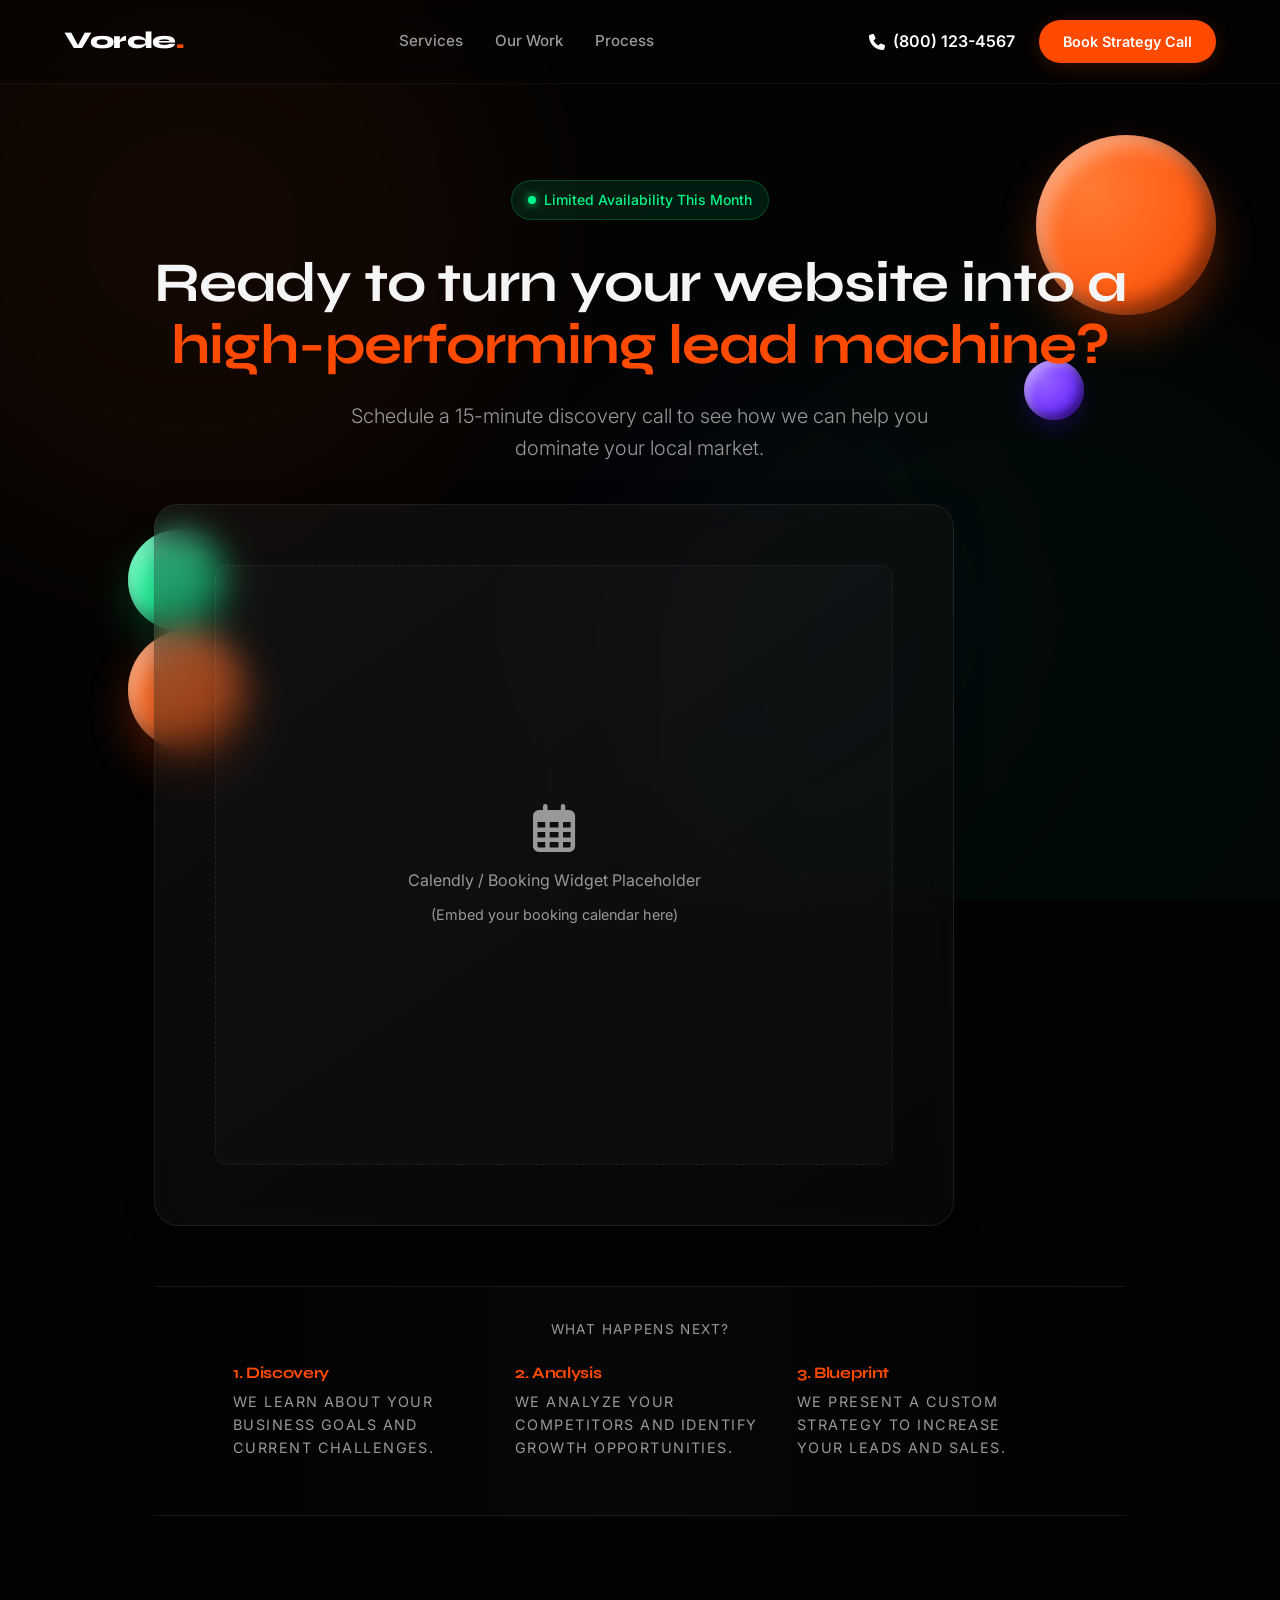
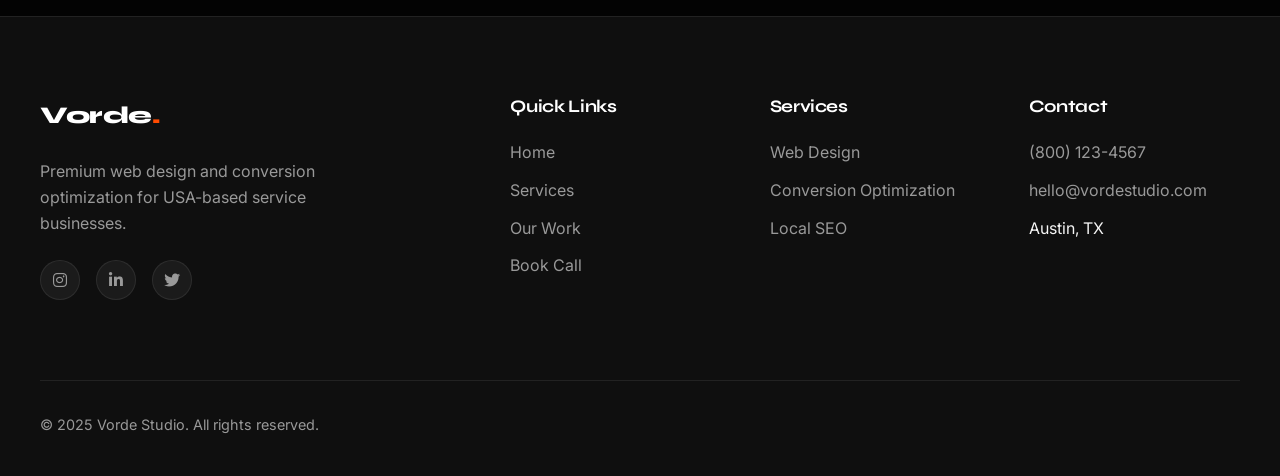
==== book-call.html @ c7ee4347 "Initial commit: Multi-page premium agency website" ====
<!DOCTYPE html>
<html lang="en" class="scroll-smooth">
<head>
    <meta charset="UTF-8" />
    <meta name="viewport" content="width=device-width, initial-scale=1.0" />
    <title>Book a Strategy Call | Vorde Studio</title>
    <!-- Premium Typography -->
    <link rel="preconnect" href="https://fonts.googleapis.com">
    <link rel="preconnect" href="https://fonts.gstatic.com" crossorigin>
    <link href="https://fonts.googleapis.com/css2?family=Inter:wght@300;400;500;600&family=Syne:wght@500;600;700;800&display=swap" rel="stylesheet">
    <!-- Font Awesome -->
    <link rel="stylesheet" href="https://cdnjs.cloudflare.com/ajax/libs/font-awesome/6.4.0/css/all.min.css">
    <link rel="stylesheet" href="style.css">
    <style>
        .booking-container {
            padding: 180px 24px 100px;
            min-height: 100vh;
            display: flex;
            flex-direction: column;
            align-items: center;
        }
        .booking-card {
            width: 100%;
            max-width: 800px;
            padding: 60px;
            margin-top: 40px;
        }
        .calendar-placeholder {
            width: 100%;
            height: 600px;
            background: rgba(255,255,255,0.02);
            border: 1px dashed var(--border);
            border-radius: 12px;
            display: flex;
            flex-direction: column;
            align-items: center;
            justify-content: center;
            color: var(--text-muted);
        }
    </style>
</head>
<body>

    <!-- GLOBAL ANIMATED GRADIENT BACKGROUND -->
    <div class="bg-gradients">
        <div class="gradient-blob blob-1"></div>
        <div class="gradient-blob blob-2"></div>
        <div class="gradient-blob blob-3"></div>
    </div>

    <!-- ================= HEADER ================= -->
    <header id="header">
        <div class="container nav-container">
            <a href="index.html" class="logo">Vorde<span>.</span></a>
            
            <nav class="nav-links">
                <a href="services.html">Services</a>
                <a href="work.html">Our Work</a>
                <a href="index.html#process">Process</a>
            </nav>

            <div class="nav-actions">
                <a href="tel:8001234567" class="phone-link">
                    <i class="fas fa-phone"></i>
                    (800) 123-4567
                </a>
                <a href="book-call.html" class="btn btn-primary nav-btn">Book Strategy Call</a>
            </div>
        </div>
    </header>

    <main class="booking-container">
        <!-- 3D FLOATING ORBS (Added more as requested) -->
        <div class="orb orb-1"></div>
        <div class="orb orb-2"></div>
        <div class="orb orb-3"></div>
        <div class="orb orb-1" style="top: 70%; left: 10%; width: 120px; height: 120px; animation-delay: -2s;"></div>

        <div class="container" style="text-align: center;">
            <div class="reveal">
                <div class="badge">
                    <div class="badge-dot"></div>
                    Limited Availability This Month
                </div>
            </div>
            
            <h1 class="heading-lg reveal" style="transition-delay: 0.1s;">
                Ready to turn your website into a <br>
                <span class="text-accent">high-performing lead machine?</span>
            </h1>
            
            <p class="subtitle reveal" style="transition-delay: 0.2s; margin: 0 auto;">
                Schedule a 15-minute discovery call to see how we can help you dominate your local market.
            </p>

            <div class="booking-card tilt-card reveal" style="transition-delay: 0.3s;">
                <div class="tilt-inner">
                    <div class="calendar-placeholder">
                        <i class="far fa-calendar-alt" style="font-size: 3rem; margin-bottom: 1rem;"></i>
                        <p>Calendly / Booking Widget Placeholder</p>
                        <p style="font-size: 0.9rem; margin-top: 10px;">(Embed your booking calendar here)</p>
                    </div>
                </div>
            </div>

            <div class="trust-strip reveal" style="transition-delay: 0.4s; margin-top: 60px;">
                <p>What happens next?</p>
                <div style="display: flex; justify-content: center; gap: 32px; flex-wrap: wrap; margin-top: 24px;">
                    <div style="text-align: left; max-width: 250px;">
                        <h4 style="color: var(--accent); margin-bottom: 8px;">1. Discovery</h4>
                        <p style="font-size: 0.9rem; color: var(--text-muted);">We learn about your business goals and current challenges.</p>
                    </div>
                    <div style="text-align: left; max-width: 250px;">
                        <h4 style="color: var(--accent); margin-bottom: 8px;">2. Analysis</h4>
                        <p style="font-size: 0.9rem; color: var(--text-muted);">We analyze your competitors and identify growth opportunities.</p>
                    </div>
                    <div style="text-align: left; max-width: 250px;">
                        <h4 style="color: var(--accent); margin-bottom: 8px;">3. Blueprint</h4>
                        <p style="font-size: 0.9rem; color: var(--text-muted);">We present a custom strategy to increase your leads and sales.</p>
                    </div>
                </div>
            </div>
        </div>
    </main>

    <!-- ================= FOOTER ================= -->
    <footer>
        <div class="container">
            <div class="footer-grid">
                <div class="footer-col">
                    <div class="logo footer-logo">Vorde<span>.</span></div>
                    <p class="footer-desc">Premium web design and conversion optimization for USA-based service businesses.</p>
                    <div class="social-links">
                        <a href="https://www.instagram.com/vorde.studio/" class="social-link" target="_blank"><i class="fab fa-instagram"></i></a>
                        <a href="#" class="social-link"><i class="fab fa-linkedin-in"></i></a>
                        <a href="#" class="social-link"><i class="fab fa-twitter"></i></a>
                    </div>
                </div>
                
                <div class="footer-col">
                    <h4>Quick Links</h4>
                    <ul class="footer-links">
                        <li><a href="index.html">Home</a></li>
                        <li><a href="services.html">Services</a></li>
                        <li><a href="work.html">Our Work</a></li>
                        <li><a href="book-call.html">Book Call</a></li>
                    </ul>
                </div>

                <div class="footer-col">
                    <h4>Services</h4>
                    <ul class="footer-links">
                        <li><a href="services.html">Web Design</a></li>
                        <li><a href="services.html">Conversion Optimization</a></li>
                        <li><a href="services.html">Local SEO</a></li>
                    </ul>
                </div>

                <div class="footer-col">
                    <h4>Contact</h4>
                    <ul class="footer-links">
                        <li><a href="tel:8001234567">(800) 123-4567</a></li>
                        <li><a href="mailto:hello@vordestudio.com">hello@vordestudio.com</a></li>
                        <li>Austin, TX</li>
                    </ul>
                </div>
            </div>

            <div class="footer-bottom">
                <p>&copy; 2025 Vorde Studio. All rights reserved.</p>
            </div>
        </div>
    </footer>

    <script src="main.js"></script>
</body>
</html>
---- style.css ----
:root {
    /* High-End Dark Theme Palette */
    --bg-color: #030303;
    --surface: rgba(15, 15, 15, 0.6); /* Slightly transparent for background gradient bleed */
    --surface-solid: #0f0f0f;
    --surface-hover: rgba(22, 22, 22, 0.8);
    --border: rgba(255, 255, 255, 0.08);
    --text-main: #f5f5f5;
    --text-muted: #999999;
    
    /* High-Contrast Conversion Color */
    --accent: #FF4A00;
    --accent-glow: rgba(255, 74, 0, 0.2);
    --success: #00F58A;
    
    /* Typography */
    --font-heading: 'Syne', sans-serif;
    --font-body: 'Inter', sans-serif;
    
    /* Layout & Spacing */
    --max-width: 1200px;
    --section-pad: 120px 24px;
}

* {
    box-sizing: border-box;
    margin: 0;
    padding: 0;
}

body {
    font-family: var(--font-body);
    background-color: var(--bg-color);
    color: var(--text-main);
    line-height: 1.6;
    overflow-x: hidden;
    -webkit-font-smoothing: antialiased;
}

/* --- GLOBAL BACKGROUND GRADIENTS --- */
.bg-gradients {
    position: fixed;
    top: 0; left: 0; right: 0; bottom: 0;
    z-index: -2;
    overflow: hidden;
    background-color: var(--bg-color);
    pointer-events: none;
}

.gradient-blob {
    position: absolute;
    border-radius: 50%;
    filter: blur(100px);
    opacity: 0.4;
    animation: floatBlob 20s infinite alternate ease-in-out;
}

.blob-1 { top: -10%; left: -10%; width: 50vw; height: 50vw; background: rgba(255,74,0,0.15); }
.blob-2 { bottom: -20%; right: -10%; width: 60vw; height: 60vw; background: rgba(0,245,138,0.08); animation-delay: -5s; }
.blob-3 { top: 40%; left: 40%; width: 40vw; height: 40vw; background: rgba(100,50,255,0.08); animation-delay: -10s; }

@keyframes floatBlob {
    0% { transform: translate(0, 0) scale(1); }
    100% { transform: translate(10vw, 5vw) scale(1.2); }
}

img {
    max-width: 100%;
    height: auto;
    display: block;
}

a {
    text-decoration: none;
    color: inherit;
}

/* Container */
.container {
    max-width: var(--max-width);
    margin: 0 auto;
    position: relative;
}

/* Typography Utilities */
h1, h2, h3, h4 {
    font-family: var(--font-heading);
    font-weight: 700;
    line-height: 1.1;
    letter-spacing: -0.02em;
}

.heading-xl {
    font-size: clamp(3rem, 6vw, 5rem);
    margin-bottom: 24px;
}

.heading-lg {
    font-size: clamp(2.5rem, 5vw, 3.5rem);
    margin-bottom: 24px;
}

.text-gradient {
    background: linear-gradient(to right, #ffffff, #888888);
    -webkit-background-clip: text;
    -webkit-text-fill-color: transparent;
}

.text-accent {
    color: var(--accent);
}

.subtitle {
    font-size: clamp(1.1rem, 2vw, 1.25rem);
    color: var(--text-muted);
    max-width: 600px;
    margin-bottom: 40px;
    font-weight: 300;
}

/* ==========================================================================
   2. UI COMPONENTS & 3D EFFECTS
   ========================================================================== */

/* 3D Floating Orbs */
.orb {
    position: absolute;
    border-radius: 50%;
    z-index: -1;
    animation: floatOrb 6s infinite ease-in-out alternate;
    pointer-events: none;
}

.orb-1 { 
    width: 180px; height: 180px; 
    top: 15%; right: 5%; 
    background: radial-gradient(circle at 30% 30%, #ff7a33, #FF4A00);
    box-shadow: inset -10px -10px 20px rgba(0,0,0,0.5), inset 10px 10px 20px rgba(255,255,255,0.4), 0 20px 40px rgba(255,74,0,0.3);
}

.orb-2 { 
    width: 100px; height: 100px; 
    bottom: 30%; left: 10%; 
    animation-delay: -3s; 
    background: radial-gradient(circle at 30% 30%, #33ffaa, #00F58A);
    box-shadow: inset -10px -10px 20px rgba(0,0,0,0.5), inset 10px 10px 20px rgba(255,255,255,0.4), 0 20px 40px rgba(0,245,138,0.2);
}

.orb-3 { 
    width: 60px; height: 60px; 
    top: 40%; left: 80%; 
    animation-delay: -1.5s; 
    background: radial-gradient(circle at 30% 30%, #9966ff, #5511ff);
    box-shadow: inset -5px -5px 10px rgba(0,0,0,0.5), inset 5px 5px 10px rgba(255,255,255,0.4), 0 10px 20px rgba(85,17,255,0.2);
}

@keyframes floatOrb {
    0% { transform: translateY(0) rotate(0deg); }
    100% { transform: translateY(-40px) rotate(15deg); }
}

/* 3D Tilt Card Base */
.tilt-card {
    transform-style: preserve-3d;
    will-change: transform;
    backdrop-filter: blur(16px);
    -webkit-backdrop-filter: blur(16px);
    border: 1px solid var(--border);
    border-radius: 24px;
    background: linear-gradient(145deg, rgba(30,30,30,0.4) 0%, rgba(10,10,10,0.6) 100%);
    box-shadow: 0 4px 30px rgba(0, 0, 0, 0.3);
}

/* Make the inner content pop out */
.tilt-inner {
    transform: translateZ(40px);
    transform-style: preserve-3d;
}

/* Premium Buttons */
.btn {
    display: inline-flex;
    align-items: center;
    justify-content: center;
    padding: 16px 32px;
    font-size: 1rem;
    font-weight: 600;
    border-radius: 100px;
    transition: all 0.3s cubic-bezier(0.4, 0, 0.2, 1);
    cursor: pointer;
    border: none;
    position: relative;
    overflow: hidden;
    z-index: 1;
}

.btn-primary {
    background-color: var(--accent);
    color: #fff;
    box-shadow: 0 4px 20px var(--accent-glow);
}

.btn-primary::before {
    content: '';
    position: absolute;
    top: 0; left: 0; width: 100%; height: 100%;
    background: linear-gradient(120deg, transparent, rgba(255,255,255,0.2), transparent);
    transform: translateX(-100%);
    transition: transform 0.6s;
    z-index: -1;
}

.btn-primary:hover::before {
    transform: translateX(100%);
}

.btn-primary:hover {
    transform: translateY(-2px);
    box-shadow: 0 8px 30px rgba(255, 74, 0, 0.4);
}

.btn-secondary {
    background-color: rgba(255,255,255,0.05);
    color: var(--text-main);
    border: 1px solid var(--border);
    backdrop-filter: blur(10px);
}

.btn-secondary:hover {
    background-color: rgba(255,255,255,0.1);
    border-color: rgba(255,255,255,0.2);
    transform: translateY(-2px);
}

/* Trust Badge */
.badge {
    display: inline-flex;
    align-items: center;
    gap: 8px;
    padding: 8px 16px;
    background: rgba(0, 245, 138, 0.1);
    border: 1px solid rgba(0, 245, 138, 0.2);
    color: var(--success);
    border-radius: 100px;
    font-size: 0.875rem;
    font-weight: 500;
    margin-bottom: 32px;
    backdrop-filter: blur(4px);
}

.badge-dot {
    width: 8px;
    height: 8px;
    background: var(--success);
    border-radius: 50%;
    box-shadow: 0 0 10px var(--success);
    animation: pulse 2s infinite;
}

@keyframes pulse {
    0% { box-shadow: 0 0 0 0 rgba(0, 245, 138, 0.4); }
    70% { box-shadow: 0 0 0 6px rgba(0, 245, 138, 0); }
    100% { box-shadow: 0 0 0 0 rgba(0, 245, 138, 0); }
}

/* Scroll Animations */
.reveal {
    opacity: 0;
    transform: translateY(30px);
    transition: all 0.8s cubic-bezier(0.5, 0, 0, 1);
}
.reveal.active {
    opacity: 1;
    transform: translateY(0);
}

/* ==========================================================================
   3. HEADER & NAVIGATION
   ========================================================================== */
header {
    position: fixed;
    top: 0;
    width: 100%;
    z-index: 100;
    padding: 20px 0;
    background: rgba(3, 3, 3, 0.4);
    backdrop-filter: blur(16px);
    -webkit-backdrop-filter: blur(16px);
    border-bottom: 1px solid rgba(255,255,255,0.05);
    transition: padding 0.3s ease, background 0.3s ease;
}

.nav-container {
    display: flex;
    justify-content: space-between;
    align-items: center;
    padding: 0 24px;
}

.logo {
    font-family: var(--font-heading);
    font-size: 1.5rem;
    font-weight: 800;
    color: #fff;
    letter-spacing: -0.02em;
}

.logo span { color: var(--accent); }

.nav-links {
    display: flex;
    gap: 32px;
}

.nav-links a {
    font-size: 0.95rem;
    color: var(--text-muted);
    transition: color 0.2s;
    font-weight: 500;
}

.nav-links a:hover { color: #fff; }

.nav-actions {
    display: flex;
    align-items: center;
    gap: 24px;
}

.phone-link {
    display: flex;
    align-items: center;
    gap: 8px;
    font-weight: 600;
    font-size: 1rem;
    color: #fff;
    transition: color 0.2s;
}

.phone-link:hover { color: var(--accent); }

.nav-btn {
    padding: 10px 24px;
    font-size: 0.9rem;
}

/* Sticky CTA for Mobile */
.mobile-sticky-cta {
    display: none;
    position: fixed;
    bottom: 0;
    left: 0;
    width: 100%;
    background: rgba(15, 15, 15, 0.9);
    backdrop-filter: blur(10px);
    padding: 16px;
    z-index: 99;
    border-top: 1px solid var(--border);
    box-shadow: 0 -10px 30px rgba(0,0,0,0.5);
}

/* ==========================================================================
   4. SECTIONS
   ========================================================================== */

/* --- HERO SECTION --- */
.hero {
    padding: 180px 24px 100px;
    min-height: 100vh;
    display: flex;
    flex-direction: column;
    align-items: center;
    text-align: center;
    position: relative;
}

.hero-actions {
    display: flex;
    gap: 16px;
    justify-content: center;
    flex-wrap: wrap;
}

/* Trust Strip under Hero */
.trust-strip {
    margin-top: 80px;
    border-top: 1px solid var(--border);
    border-bottom: 1px solid var(--border);
    padding: 32px 0;
    width: 100%;
    background: linear-gradient(90deg, transparent, rgba(255,255,255,0.02), transparent);
}

.trust-strip p {
    color: var(--text-muted);
    font-size: 0.85rem;
    text-transform: uppercase;
    letter-spacing: 0.1em;
    margin-bottom: 24px;
}

.trust-logos {
    display: flex;
    justify-content: center;
    gap: 48px;
    opacity: 0.6;
    flex-wrap: wrap;
}

.trust-logos span {
    font-family: var(--font-heading);
    font-weight: 700;
    font-size: 1.2rem;
    color: #fff;
    transform: translateZ(10px); /* Minor 3D pop if ever inside a tilt container */
}



/* --- PROBLEM VS SOLUTION SECTION --- */
.problem-solution {
    padding: var(--section-pad);
    position: relative;
}

.split-grid {
    display: grid;
    grid-template-columns: 1fr 1fr;
    gap: 24px;
}

.split-card {
    padding: 60px 48px;
    /* Applies .tilt-card base styles */
}

.card-problem {
    background: linear-gradient(145deg, rgba(20,20,20,0.6) 0%, rgba(10,10,10,0.8) 100%);
}

.card-solution {
    background: linear-gradient(145deg, rgba(30,10,0,0.6) 0%, rgba(15,5,0,0.8) 100%);
    border-color: rgba(255,74,0,0.3);
    box-shadow: 0 10px 40px rgba(255, 74, 0, 0.1);
}

.split-card h3 {
    font-size: 2rem;
    margin-bottom: 16px;
}

.card-problem h3 { color: var(--text-muted); }
.card-solution h3 { color: var(--accent); }

.check-list {
    list-style: none;
    margin-top: 32px;
}

.check-list li {
    margin-bottom: 16px;
    display: flex;
    align-items: flex-start;
    gap: 12px;
    font-size: 1.1rem;
}

.card-problem .check-list li::before {
    content: '✕';
    color: #ff3333;
    font-weight: bold;
}

.card-solution .check-list li::before {
    content: '✓';
    color: var(--success);
    font-weight: bold;
    text-shadow: 0 0 10px rgba(0,245,138,0.5);
}

/* --- SERVICES SECTION --- */
.services {
    padding: var(--section-pad);
    position: relative;
}

.section-header {
    text-align: center;
    max-width: 800px;
    margin: 0 auto 80px;
}

.services-grid {
    display: grid;
    grid-template-columns: repeat(auto-fit, minmax(350px, 1fr));
    gap: 32px;
    perspective: 1000px;
}

.service-card {
    padding: 48px;
    /* Applies .tilt-card base styles */
}

.service-icon {
    width: 60px;
    height: 60px;
    background: rgba(255, 74, 0, 0.1);
    border-radius: 16px;
    display: flex;
    align-items: center;
    justify-content: center;
    margin-bottom: 24px;
    color: var(--accent);
    box-shadow: 0 0 20px rgba(255, 74, 0, 0.1);
    transform: translateZ(30px); /* 3D layer */
}

.service-card h3 {
    font-size: 1.5rem;
    margin-bottom: 16px;
    transform: translateZ(20px); /* 3D layer */
}

.service-card p {
    color: var(--text-muted);
    transform: translateZ(10px); /* 3D layer */
}

/* --- PROCESS SECTION --- */
.process {
    padding: var(--section-pad);
}

.process-steps {
    display: grid;
    grid-template-columns: repeat(3, 1fr);
    gap: 32px;
    margin-top: 60px;
    perspective: 1000px;
}

.step-card {
    position: relative;
    padding: 40px;
    /* Applies .tilt-card base styles */
}

.step-number {
    font-family: var(--font-heading);
    font-size: 5rem;
    font-weight: 800;
    color: rgba(255,255,255,0.03);
    position: absolute;
    top: 10px;
    right: 20px;
    line-height: 1;
    transform: translateZ(-10px); /* Pushed back */
}

.step-card h3 {
    font-size: 1.5rem;
    margin-bottom: 16px;
    margin-top: 20px;
    color: #fff;
    transform: translateZ(20px);
}

.step-card p {
    transform: translateZ(10px);
}

/* --- RESULTS & TESTIMONIALS --- */
.results {
    padding: var(--section-pad);
}

.testimonial-grid {
    display: grid;
    grid-template-columns: repeat(auto-fit, minmax(300px, 1fr));
    gap: 32px;
    perspective: 1000px;
}

.testimonial-card {
    padding: 40px;
    /* Applies .tilt-card base styles */
}

.stars {
    color: #FFB800;
    margin-bottom: 24px;
    font-size: 1.2rem;
    letter-spacing: 2px;
    transform: translateZ(25px);
    text-shadow: 0 0 10px rgba(255,184,0,0.3);
}

.quote {
    font-size: 1.1rem;
    font-style: italic;
    margin-bottom: 32px;
    color: #fff;
    transform: translateZ(15px);
}

.author {
    display: flex;
    align-items: center;
    gap: 16px;
    transform: translateZ(20px);
}

.author-avatar {
    width: 50px;
    height: 50px;
    background: var(--border);
    border-radius: 50%;
}

.author-info h4 {
    font-size: 1rem;
    margin-bottom: 4px;
}

.author-info p {
    font-size: 0.85rem;
    color: var(--text-muted);
}

/* --- FINAL CTA SECTION --- */
.cta {
    padding: var(--section-pad);
    text-align: center;
}

.cta-box {
    /* 3D tilt applied */
    background: linear-gradient(135deg, rgba(30,10,0,0.8) 0%, rgba(10,5,0,0.9) 100%);
    border: 1px solid rgba(255, 74, 0, 0.4);
    border-radius: 32px;
    padding: 80px 40px;
    position: relative;
    overflow: hidden;
    box-shadow: 0 20px 60px rgba(255,74,0,0.15);
}

.cta-box::after {
    content: '';
    position: absolute;
    top: 0; left: 0; width: 100%; height: 100%;
    background: url('[data-uri]') repeat;
    opacity: 0.3;
    pointer-events: none;
}

.urgency-tag {
    display: inline-block;
    background: rgba(255,0,0,0.15);
    color: #ff4444;
    padding: 8px 16px;
    border-radius: 100px;
    font-weight: 600;
    font-size: 0.85rem;
    margin-bottom: 24px;
    border: 1px solid rgba(255,0,0,0.3);
    transform: translateZ(30px);
}

/* --- FOOTER --- */
footer {
    background: var(--surface-solid);
    padding: 80px 24px 40px;
    border-top: 1px solid var(--border);
    position: relative;
    z-index: 1;
}

.footer-grid {
    display: grid;
    grid-template-columns: 2fr 1fr 1fr 1fr;
    gap: 48px;
    margin-bottom: 80px;
}

.footer-logo {
    margin-bottom: 24px;
}

.footer-desc {
    color: var(--text-muted);
    max-width: 300px;
}

.footer-col h4 {
    font-size: 1.1rem;
    margin-bottom: 24px;
    color: #fff;
}

.footer-links {
    list-style: none;
}

.footer-links li {
    margin-bottom: 12px;
}

.footer-links a {
    color: var(--text-muted);
    transition: color 0.2s;
}

.footer-links a:hover {
    color: var(--accent);
}

.footer-bottom {
    display: flex;
    justify-content: space-between;
    align-items: center;
    padding-top: 32px;
    border-top: 1px solid var(--border);
    color: var(--text-muted);
    font-size: 0.9rem;
}

/* Social Icons */
.social-links {
    display: flex;
    gap: 16px;
    margin-top: 24px;
}

.social-link {
    width: 40px;
    height: 40px;
    background: rgba(255,255,255,0.05);
    border: 1px solid var(--border);
    border-radius: 50%;
    display: flex;
    align-items: center;
    justify-content: center;
    color: var(--text-muted);
    transition: all 0.3s ease;
}

.social-link:hover {
    background: var(--accent);
    color: #fff;
    border-color: var(--accent);
    transform: translateY(-3px);
}

/* ==========================================================================
   5. RESPONSIVE DESIGN
   ========================================================================== */
@media (max-width: 992px) {
    .split-grid, .process-steps { grid-template-columns: 1fr; }
    .footer-grid { grid-template-columns: 1fr 1fr; }
}

@media (max-width: 768px) {
    :root { --section-pad: 80px 20px; }
    .nav-links, .nav-actions .btn { display: none; }
    .mobile-sticky-cta { display: block; }
    body { padding-bottom: 80px; }
    .trust-logos { gap: 24px; }
    .footer-grid { grid-template-columns: 1fr; }
    .orb { display: none; /* Hide heavy 3D orbs on mobile for performance */ }
    
    /* Disable 3D tilt on mobile where touch reigns */
    .tilt-card { transform: none !important; transition: none !important; }
    .tilt-inner { transform: none !important; }
}
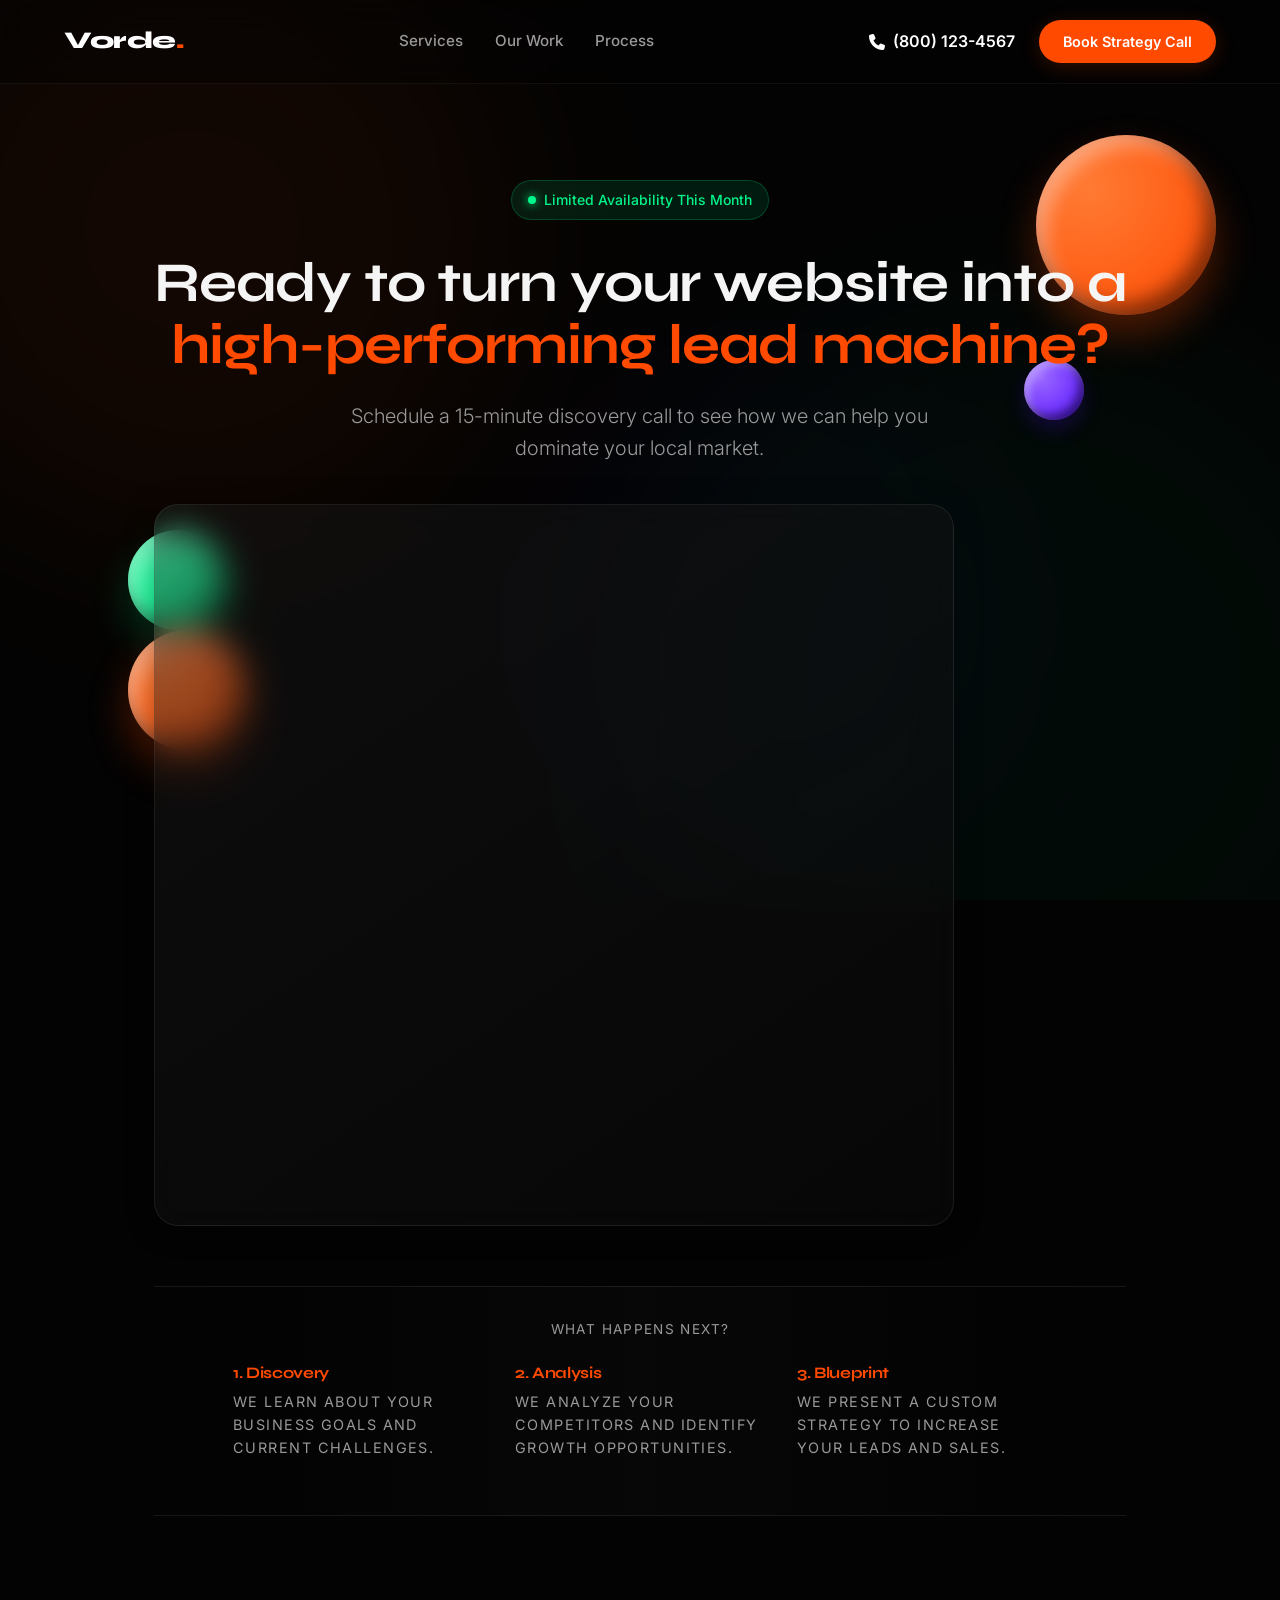
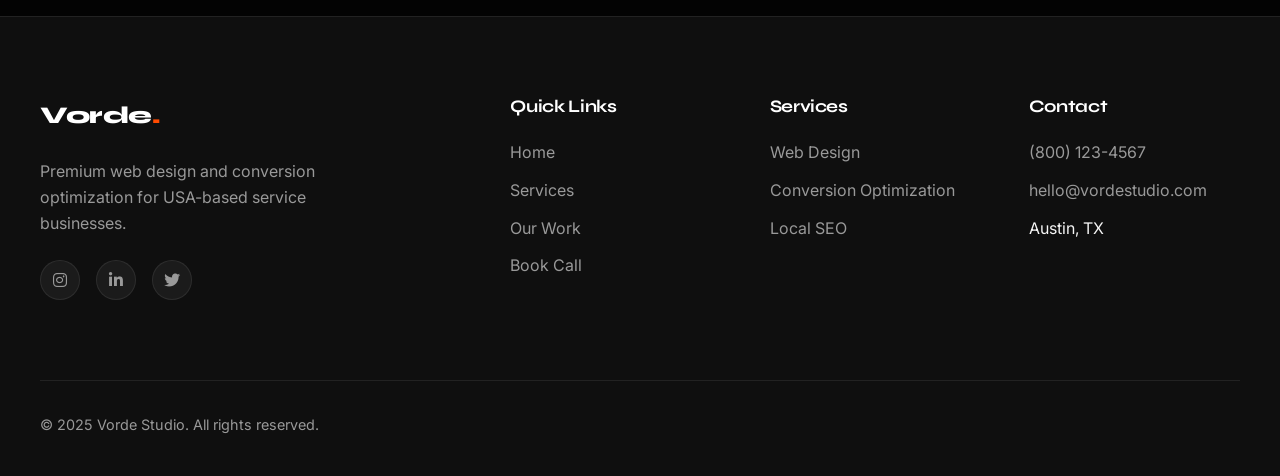
==== commit 6a769365: "Integrated Cal.com booking widget" ====
--- a/book-call.html
+++ b/book-call.html
@@ -95,11 +95,21 @@
 
             <div class="booking-card tilt-card reveal" style="transition-delay: 0.3s;">
                 <div class="tilt-inner">
-                    <div class="calendar-placeholder">
-                        <i class="far fa-calendar-alt" style="font-size: 3rem; margin-bottom: 1rem;"></i>
-                        <p>Calendly / Booking Widget Placeholder</p>
-                        <p style="font-size: 0.9rem; margin-top: 10px;">(Embed your booking calendar here)</p>
-                    </div>
+                    <!-- Cal inline embed code begins -->
+                    <div style="width:100%;height:100%;min-height:600px;overflow:scroll" id="my-cal-inline-30min"></div>
+                    <script type="text/javascript">
+                      (function (C, A, L) { let p = function (a, ar) { a.q.push(ar); }; let d = C.document; C.Cal = C.Cal || function () { let cal = C.Cal; let ar = arguments; if (!cal.loaded) { cal.ns = {}; cal.q = cal.q || []; d.head.appendChild(d.createElement("script")).src = A; cal.loaded = true; } if (ar[0] === L) { const api = function () { p(api, arguments); }; const namespace = ar[1]; api.q = api.q || []; if(typeof namespace === "string"){cal.ns[namespace] = cal.ns[namespace] || api;p(cal.ns[namespace], ar);p(cal, ["initNamespace", namespace]);} else p(cal, ar); return;} p(cal, ar); }; })(window, "https://app.cal.com/embed/embed.js", "init");
+                    Cal("init", "30min", {origin:"https://app.cal.com"});
+                    
+                      Cal.ns["30min"]("inline", {
+                        elementOrSelector:"#my-cal-inline-30min",
+                        config: {"layout":"month_view","useSlotsViewOnSmallScreen":"true"},
+                        calLink: "mohit.vordestudio/30min",
+                      });
+                    
+                      Cal.ns["30min"]("ui", {"hideEventTypeDetails":false,"layout":"month_view"});
+                    </script>
+                    <!-- Cal inline embed code ends -->
                 </div>
             </div>
 
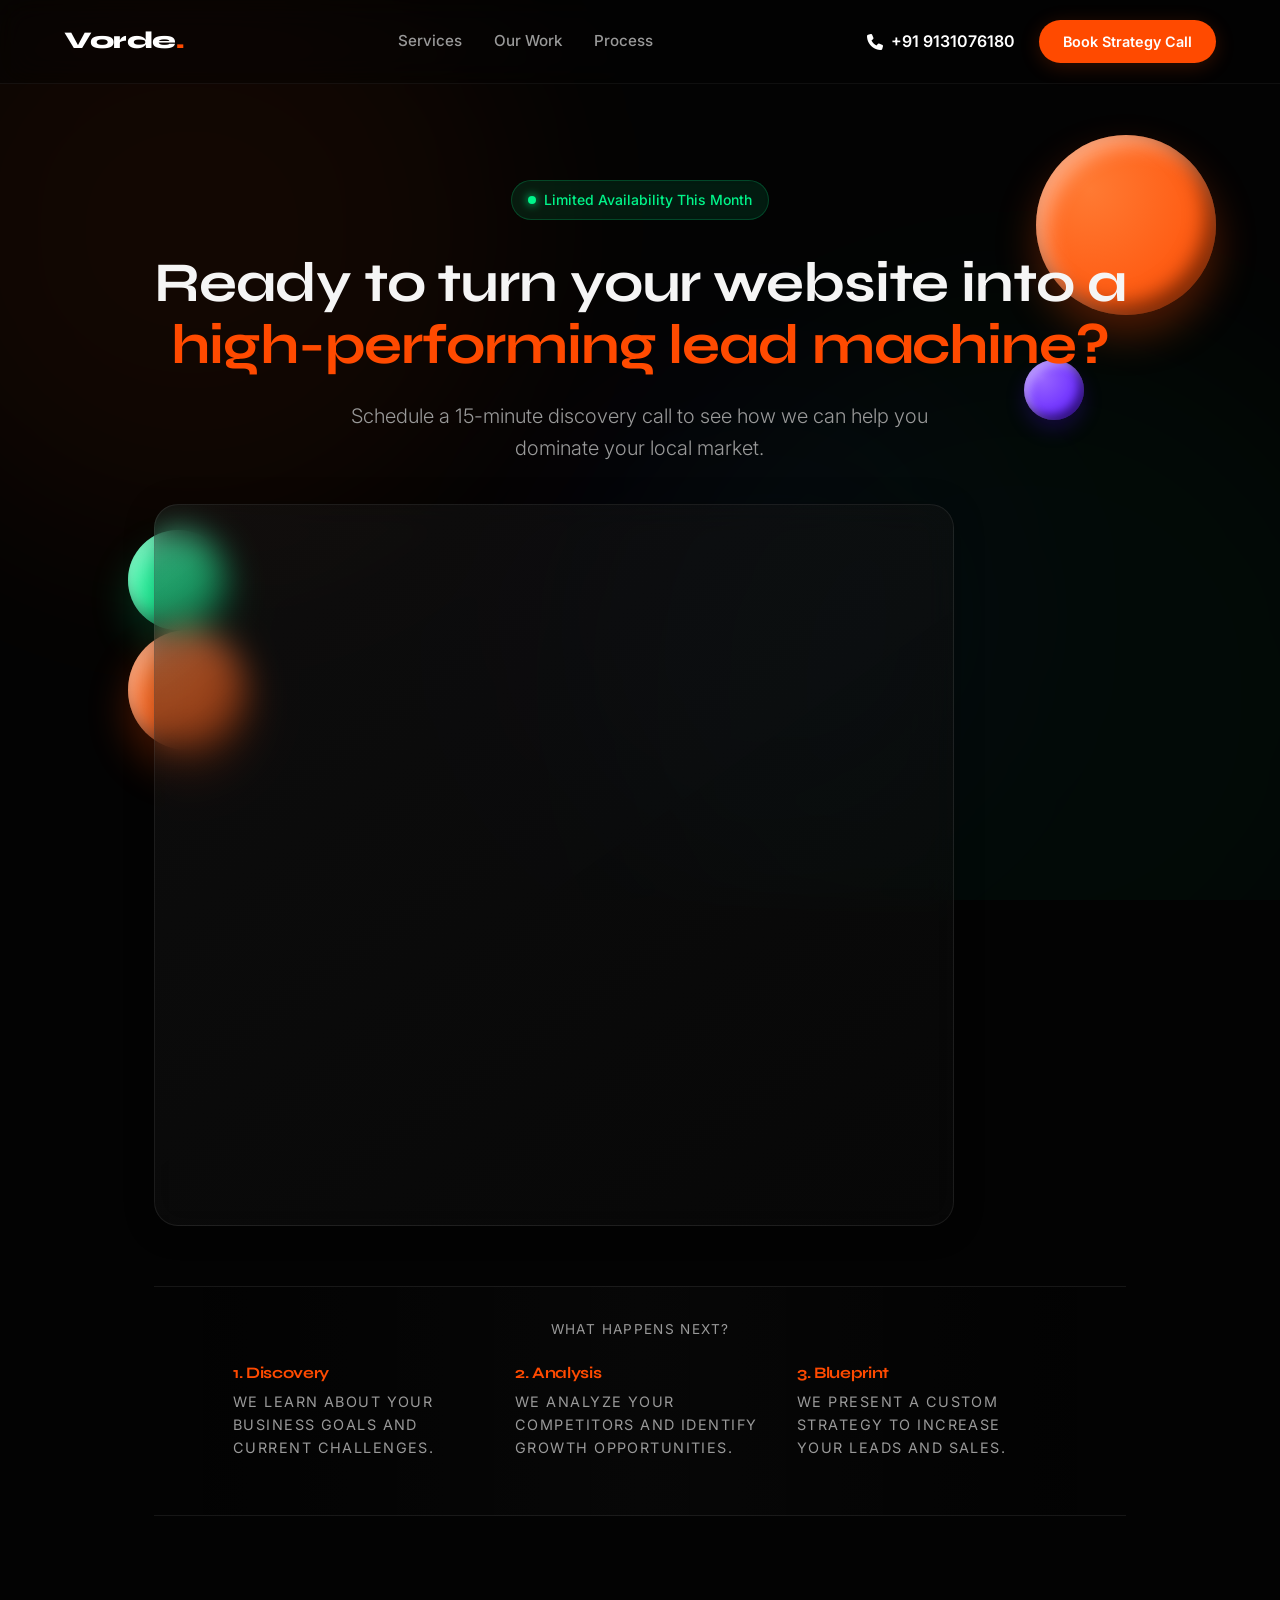
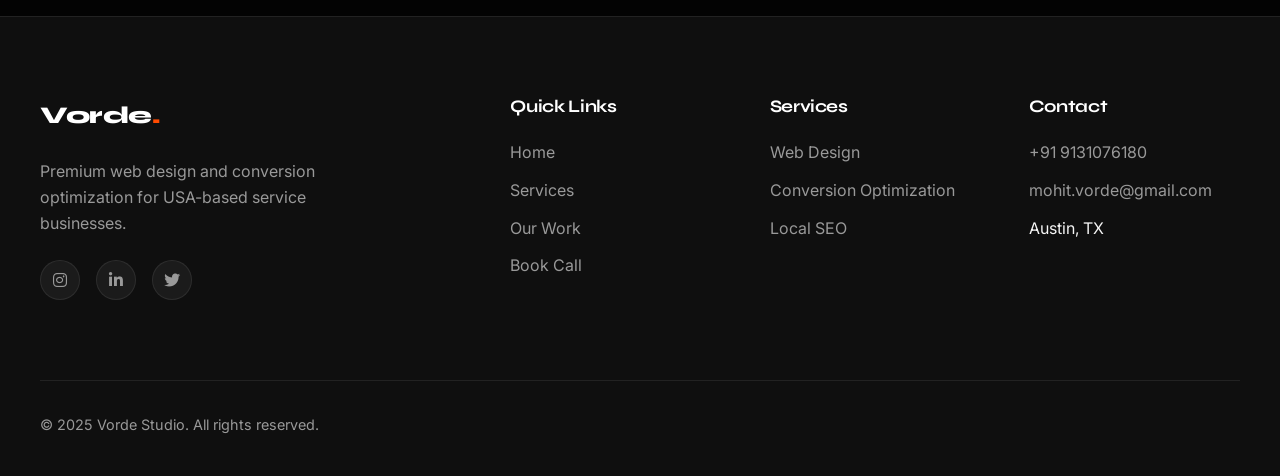
==== commit 54494420: "Add mobile hamburger menu and update contact phone and email" ====
--- a/book-call.html
+++ b/book-call.html
@@ -60,11 +60,17 @@
             </nav>
 
             <div class="nav-actions">
-                <a href="tel:8001234567" class="phone-link">
+                <a href="tel:+919131076180" class="phone-link">
                     <i class="fas fa-phone"></i>
-                    (800) 123-4567
+                    +91 9131076180
                 </a>
                 <a href="book-call.html" class="btn btn-primary nav-btn">Book Strategy Call</a>
+            </div>
+
+            <div class="menu-toggle" id="mobile-menu">
+                <span></span>
+                <span></span>
+                <span></span>
             </div>
         </div>
     </header>
@@ -169,8 +175,8 @@
                 <div class="footer-col">
                     <h4>Contact</h4>
                     <ul class="footer-links">
-                        <li><a href="tel:8001234567">(800) 123-4567</a></li>
-                        <li><a href="mailto:hello@vordestudio.com">hello@vordestudio.com</a></li>
+                        <li><a href="tel:+919131076180">+91 9131076180</a></li>
+                        <li><a href="mailto:mohit.vorde@gmail.com">mohit.vorde@gmail.com</a></li>
                         <li>Austin, TX</li>
                     </ul>
                 </div>
--- a/style.css
+++ b/style.css
@@ -344,6 +344,38 @@
     font-size: 0.9rem;
 }
 
+/* Mobile Menu Toggle */
+.menu-toggle {
+    display: none;
+    flex-direction: column;
+    justify-content: space-between;
+    width: 30px;
+    height: 21px;
+    cursor: pointer;
+    z-index: 1000;
+}
+
+.menu-toggle span {
+    display: block;
+    height: 3px;
+    width: 100%;
+    background-color: #fff;
+    border-radius: 3px;
+    transition: all 0.3s ease;
+}
+
+.menu-toggle.active span:nth-child(1) {
+    transform: translateY(9px) rotate(45deg);
+}
+
+.menu-toggle.active span:nth-child(2) {
+    opacity: 0;
+}
+
+.menu-toggle.active span:nth-child(3) {
+    transform: translateY(-9px) rotate(-45deg);
+}
+
 /* Sticky CTA for Mobile */
 .mobile-sticky-cta {
     display: none;
@@ -762,7 +794,36 @@
 
 @media (max-width: 768px) {
     :root { --section-pad: 80px 20px; }
-    .nav-links, .nav-actions .btn { display: none; }
+    
+    .menu-toggle { display: flex; }
+    
+    .nav-links {
+        position: fixed;
+        top: 0;
+        right: -100%;
+        width: 80%;
+        height: 100vh;
+        background: rgba(15, 15, 15, 0.98);
+        backdrop-filter: blur(20px);
+        flex-direction: column;
+        justify-content: center;
+        align-items: center;
+        transition: 0.4s cubic-bezier(0.4, 0, 0.2, 1);
+        z-index: 999;
+        border-left: 1px solid var(--border);
+    }
+    
+    .nav-links.active {
+        right: 0;
+    }
+    
+    .nav-links a {
+        font-size: 1.5rem;
+        color: #fff;
+    }
+    
+    .nav-actions .btn, .nav-actions .phone-link { display: none; }
+    
     .mobile-sticky-cta { display: block; }
     body { padding-bottom: 80px; }
     .trust-logos { gap: 24px; }
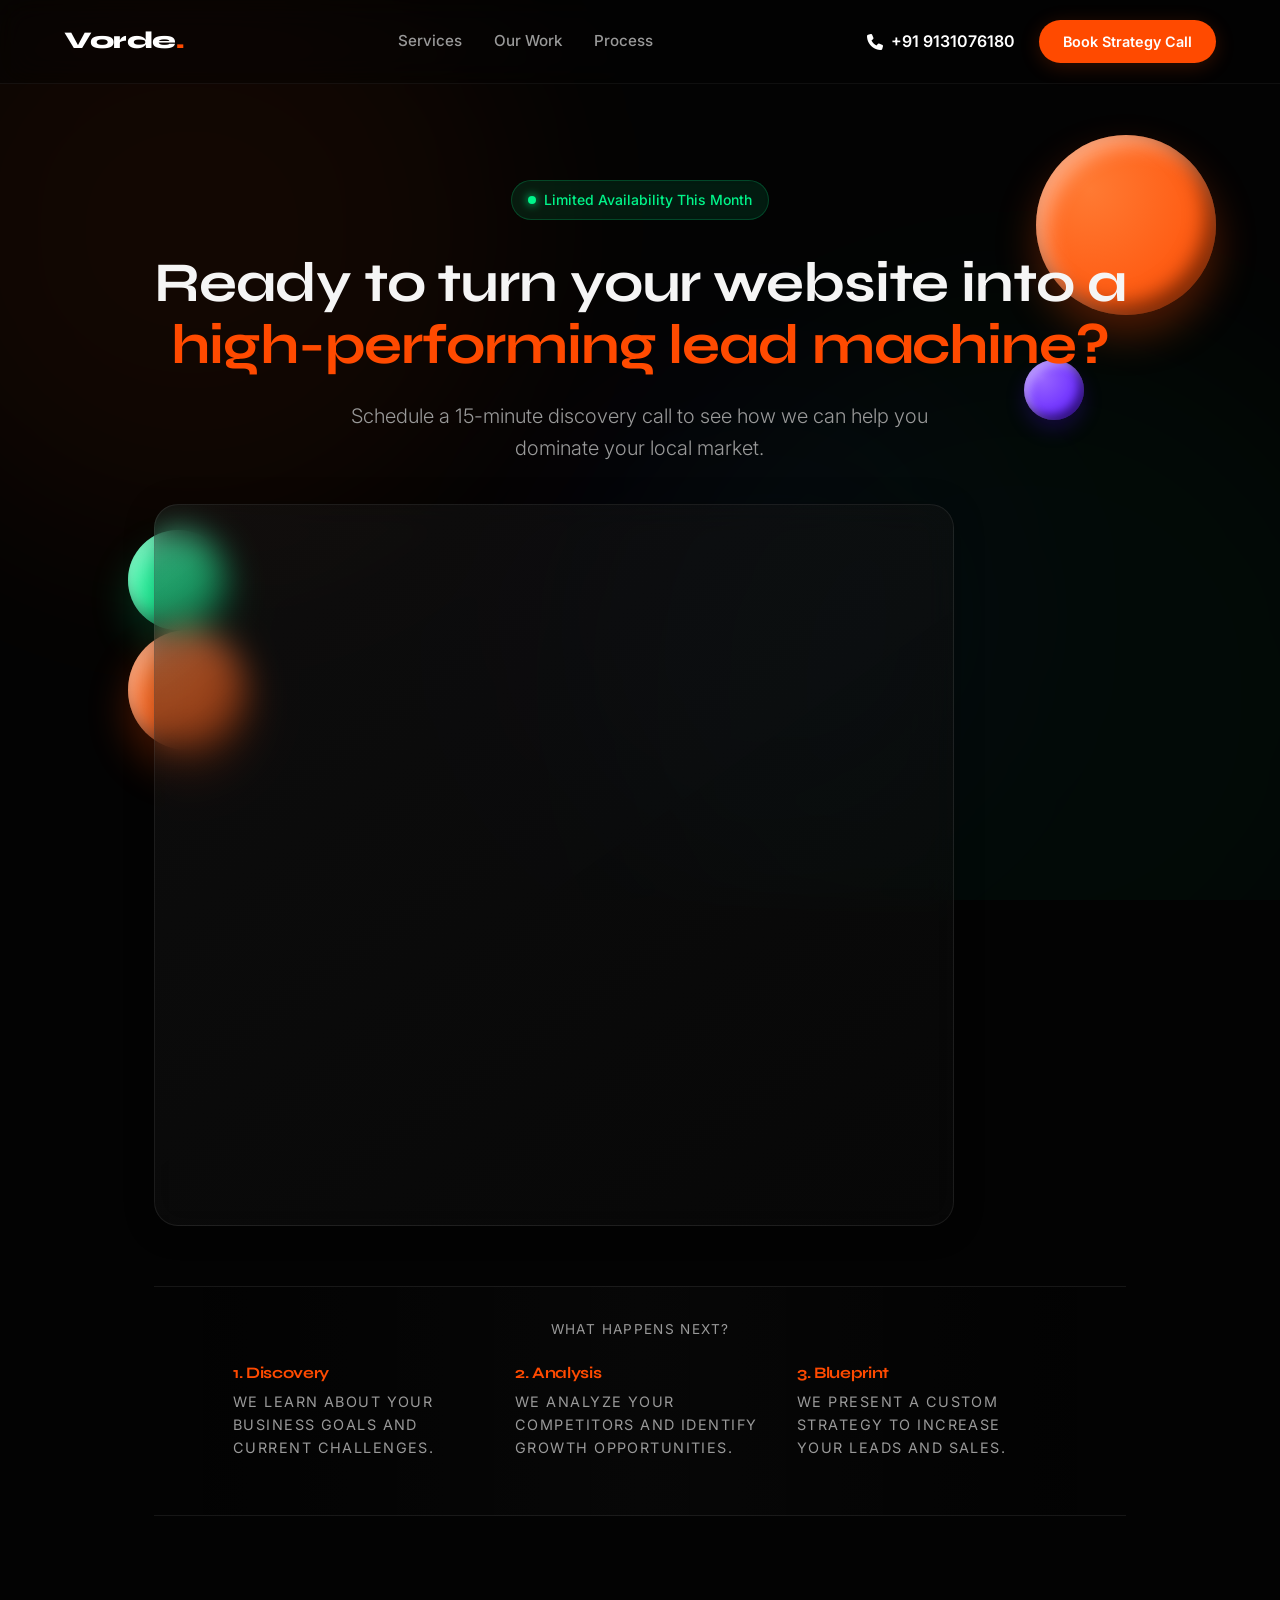
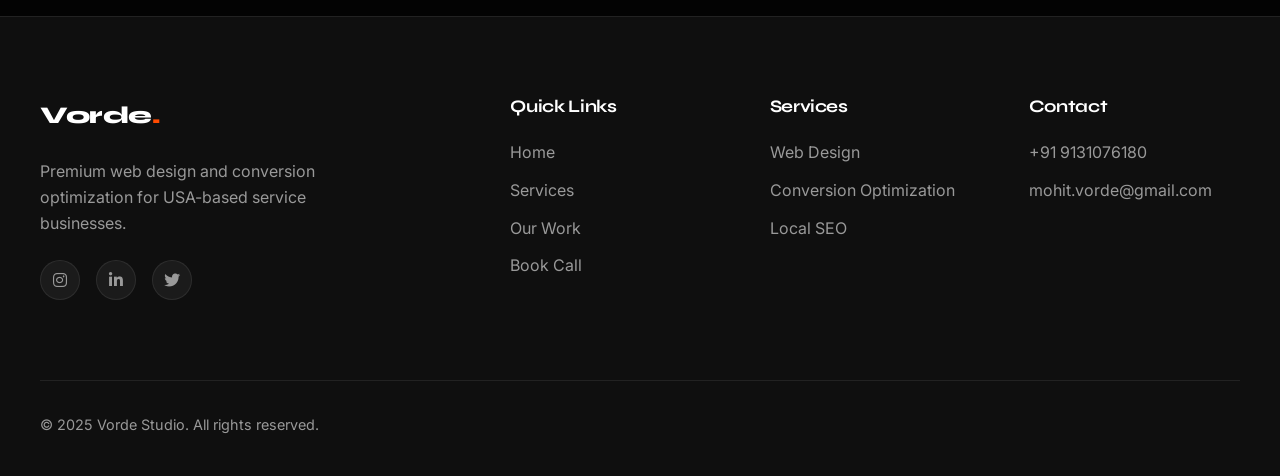
==== commit 9867325a: "Remove Austin, TX from footer" ====
--- a/book-call.html
+++ b/book-call.html
@@ -177,7 +177,6 @@
                     <ul class="footer-links">
                         <li><a href="tel:+919131076180">+91 9131076180</a></li>
                         <li><a href="mailto:mohit.vorde@gmail.com">mohit.vorde@gmail.com</a></li>
-                        <li>Austin, TX</li>
                     </ul>
                 </div>
             </div>
